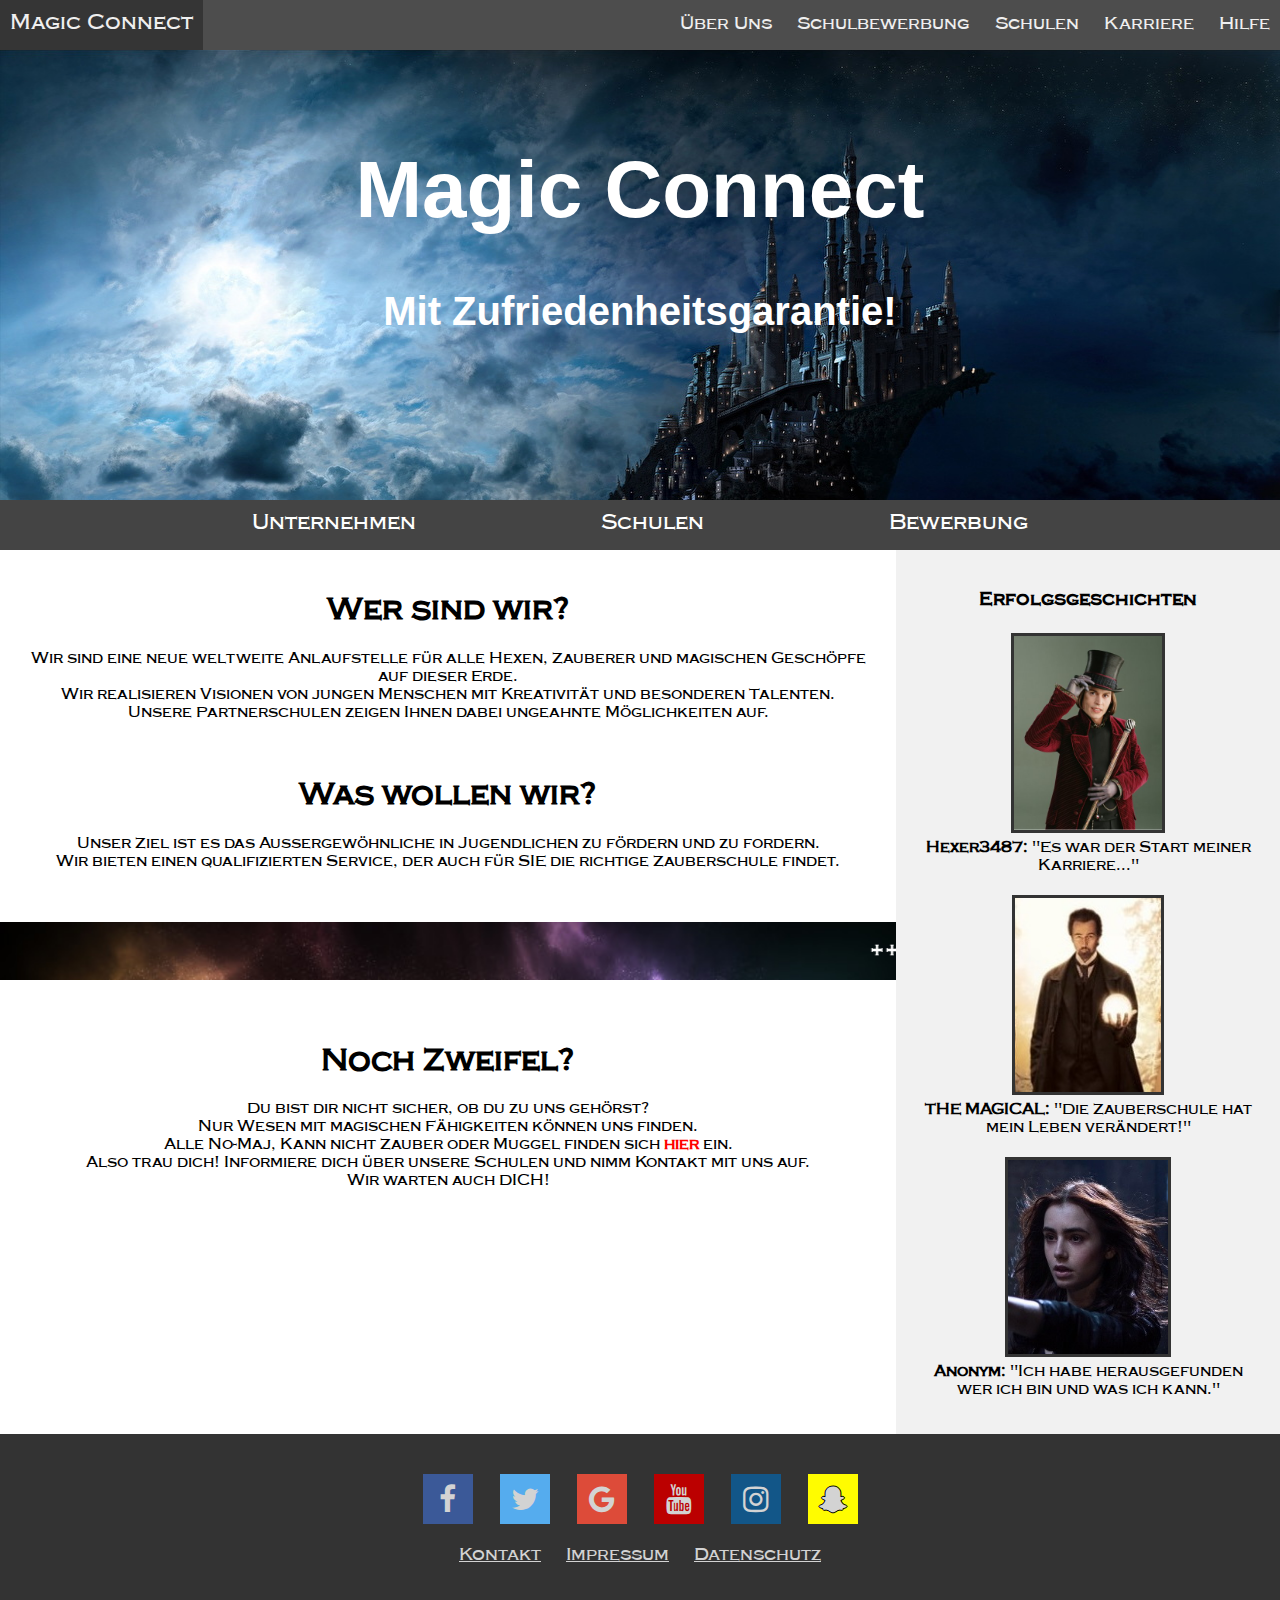
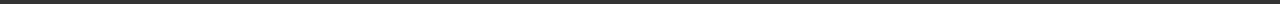
==== index.html @ 9f80e4c5 "changed Nav-Bar Namen" ====
<!DOCTYPE html>
<html lang="en">

<head>
  <meta charset="UTF-8">
  <meta name="viewport" content="width=device-width, initial-scale=1">

  <link rel="stylesheet" href="css/home.css">
  <link rel="stylesheet" href="https://cdnjs.cloudflare.com/ajax/libs/font-awesome/4.7.0/css/font-awesome.min.css">

  <title>Magic Connect</title>
  <link rel="shortcut icon" type="image/x-icon" href="favicon.ico">
  <link rel="stylesheet" href="css/navigation.css">
</head>

<body>
  <div class="nav">
    <input type="checkbox" id="nav-check">
    <div class="nav-header">
      <a href="index.html">
        <div class="nav-title">
          Magic Connect
        </div>
      </a>
    </div>
    <div class="nav-btn">
      <label for="nav-check">
        <span></span>
        <span></span>
        <span></span>
      </label>
    </div>
    <div class="nav-links">
      <a href="aboutUs.html">Über Uns</a>
      <a href="application.html">Schulbewerbung</a>
      <a href="schools.html">Schulen</a>
      <a href="career.html">Karriere</a>
      <a href="help.html">Hilfe</a>
    </div>
  </div>

  <div class="slider-holder" style="margin-top: 50px;">
    <span id="slider-image-1"></span>
    <span id="slider-image-2"></span>
    <span id="slider-image-3"></span>
    <div class="image-holder">
      <div class="slider-image img1">
        <h1>Magic Connect</h1>
        <h4>Mit Zufriedenheitsgarantie!</h4>
      </div>
      <div class="slider-image img2"><a href="schools.html">
          <h1>Entdecken Sie unsere Schulen!</h1>
        </a></div>
      <div class="slider-image img3"><a href="application.html">
          <h1>Jetzt Bewerben!</h1>
        </a></div>
    </div>
  </div>

  <div class="slider-div">
    <a href="#slider-image-1" class="slider-item">Unternehmen</a>
    <a href="#slider-image-2" class="slider-item">Schulen</a>
    <a href="#slider-image-3" class="slider-item">Bewerbung</a>
  </div>

  <div class="row">

    <div class="main">
      <h1>Wer sind wir?</h1>
      <p>Wir sind eine neue weltweite Anlaufstelle für alle Hexen, Zauberer und magischen Geschöpfe auf dieser Erde.
        <br>Wir realisieren Visionen von jungen Menschen mit Kreativität und besonderen Talenten.
        <br>Unsere Partnerschulen zeigen Ihnen dabei ungeahnte Möglichkeiten auf.</p>
      <br>
      <h1>Was wollen wir?</h1>
      <p>Unser Ziel ist es das Außergewöhnliche in Jugendlichen zu fördern und zu fordern.<br>Wir bieten einen
        qualifizierten Service, der auch für SIE die richtige Zauberschule findet.</p>
      <br><br>
      <marquee class="banner" scrollamount=3 scrolldelay=1>
        <h3>+++ Beginne deine Reise jetzt und werde ein Teil der Zauberwelt +++</h3>
      </marquee>
      <br><br><br>
      <h1>Noch Zweifel?</h1>
      <p>Du bist dir nicht sicher, ob du zu uns gehörst?
        <br>Nur Wesen mit magischen Fähigkeiten können uns finden.
        <br>Alle No-Maj, Kann nicht Zauber oder Muggel finden sich <b><a class="link" target="_blank"
            href="https://www.arbeitsagentur.de/bildung">hier</a></b> ein.
        <br>Also trau dich! Informiere dich über unsere Schulen und nimm Kontakt mit uns auf.
        <br>Wir warten auch DICH!</p>
    </div>

    <div class="side">
      <h3>Erfolgsgeschichten</h3>

      <div class="side_container">
        <div><img src="Img/home_zauberer1.jpg" alt="user" class="persons" style="height:200px;" />
          <p><b>Hexer3487: </b>"Es war der Start meiner Karriere..."</p>
        </div>

        <div><img src="Img/home_zauberer2.jpg" alt="user" class="persons" style="height:200px;" />
          <p><b>THE MAGICAL: </b>"Die Zauberschule hat mein Leben verändert!"</p>
        </div>

        <div><img src="Img/home_zauberer3.jpg" alt="user" class="persons" style="height:200px;" />
          <p><b>Anonym: </b>"Ich habe herausgefunden wer ich bin und was ich kann."</p>
        </div>
      </div>
    </div>
  </div>

  <div class="footer">
    <div class="footer_icon">
      <a href="https://www.facebook.com/" target="_blank" class="fa fa-facebook"></a>
      <a href="https://www.twitter.com/" target="_blank" class="fa fa-twitter"></a>
      <a href="https://www.google.com/" target="_blank" class="fa fa-google"></a>
      <a href="https://www.youtube.com/" target="_blank" class="fa fa-youtube"></a>
      <a href="https://www.instagram.com/" target="_blank" class="fa fa-instagram"></a>
      <a href="https://www.snapchat.com/" target="_blank" class="fa fa-snapchat-ghost"></a>
    </div>
    <div class="footer_text">
      <a href="contact.html">Kontakt</a>
      <a href="imprint.html">Impressum</a>
      <a href="dataProtection.html">Datenschutz</a>
    </div>
  </div>

</body>

</html>
---- css/home.css ----
* {
  box-sizing: border-box;
}

body {
  margin: 0;
}

.row {
  display: flex;
  flex-wrap: wrap;
  text-align: center;
}

.main {   
  width: 70%;
  background-color: white;
  padding: 20px;
}

.side {
  width: 30%;
  background-color: #f1f1f1;
  padding: 20px;
}

.banner {
  color: white;
  background-image: url("../Img/home_banner1.jpg");
  background-size: cover;
  margin: 0px -20px;
}

.link {
  color: red;
  text-decoration: none;
}

@media screen and (max-width: 800px) {
  .main, .side {
    width: 100%;
  }
}
.side_container {}
@media screen and (min-width: 600px) and (max-width: 800px) {
  .side_container {
    display: flex;
    direction: row;
  }
}

.persons {
  border: 3px solid #333;
  margin-bottom: -15px;
  margin-top: 5px;
}

.slider-holder {
  width: 100%;
  height: 450px;
  overflow: hidden;
}
       
.image-holder {
  width: 300%;
  height: 450px;
  clear: both;
  position: relative;
  background-color: grey;
 
  -webkit-transition: left 2s;
  -moz-transition: left 2s;
  -o-transition: left 2s;
  transition: left 2s;
}
       
.slider-image {
  float: left;
  width: 33.33%;
  height: 450px;
  position: relative;

  background-size: cover;
  color: white;
  text-align: center;
  font-family: Chiller, Helvetica, sans-serif;
  font-size: 35px;
}
.slider-image a {
  text-decoration: none;
  color: white;
}

.img1 {
  background-image: url("../Img/home_slide1.jpg");
  padding: 40px;
  font-size: 40px;
}
.img2 {
  background-image: url("../Img/home_slide2.jpg");
  padding: 100px;
}
.img3 {
  background-image: url("../Img/home_slide3.jpg");
  padding: 100px;
}

@media screen and (max-width: 600px) {
  .img1 {
    background-image: url("../Img/home_slide1_mobile.jpg");
    padding: 10px;
    font-size: 25px;
  }
  .img2 {
    background-image: url("../Img/home_slide2_mobile.jpg");
    padding: 180px 20px;
    font-size: 25px;
  }          
  .img3 {
    background-image: url("../Img/home_slide3_mobile.jpg");
    padding: 20px;
    font-size: 25px;
  }
}

#slider-image-1:target ~ .image-holder {
  left: 0px;
}
#slider-image-2:target ~ .image-holder {
  left: -100%;
}
#slider-image-3:target ~ .image-holder {
  left: -200%;
}

.slider-div {
  position: relative;
  height: 50px;
  text-align: center;
  font-size: 22px;
  padding-top: 10px;
  background-color: #444;
}
.slider-item {
  color: white;
  margin: 7%;
  text-decoration: none;
}
.slider-item:hover {
  border-bottom: 5px solid white;
}

@media screen and (max-width: 400px) {
  .slider-div {
    position: relative;
    top: -60px;
    margin: 0;
    background: none;
    font-size: 0px;
  }

  .slider-item {
    display: inline-block;
    height: 10px;
    width: 10px;
    border-radius: 5px;
    background-color: brown;
  }
  .slider-item:hover {
    border: none;
  }
}

@media screen and (min-width: 400px) and (max-width: 800px) {
  .slider-div {
    position: relative;
    top: -80px;
    margin: 0;
    background: none;
    font-size: 0px;
  }

  .slider-item {
    display: inline-block;
    height: 10px;
    width: 10px;
    border-radius: 5px;
    background-color: brown;
  }
  .slider-item:hover {
    border: none;
  }
}
---- css/navigation.css ----
* {
    box-sizing: border-box;
  }

  @font-face{
    font-family:"Copperplate Gothic";
    src:url("../font/copperpate.woff");
  }

  html {
    height: 100%;
  }

  body {
    margin: 0px;
    font-family:"Copperplate Gothic";
    height: 100%;
  }

  .nav {
    height: 50px;
    width: 100%;
    background-color: #4d4d4d;
    position: fixed;
    z-index: 2;
    top: 0px;
  }

  .nav-header {
    display: inline;
  }

  .nav-title {
    height: 50px;
    display: inline-block;
    font-size: 22px;
    color: #fff;
    padding: 10px 10px 10px 10px;
  }

  .nav > .nav-btn {
    display: none;
  }

  .nav > .nav-links {
    display: inline;
    float: right;
    font-size: 18px;
    z-index: 1;
    max-height: 300px !important;
  }

  .nav > .nav-links > a {
    height: 50px;
    display: inline-block;
    padding: 13px 10px 13px 10px;
    text-decoration: none;
    color: #efefef;
  }

  .nav > .nav-links > a:hover {
    background-color: rgba(0, 0, 0, 0.3);
  }

  .nav > #nav-check {
    display: none;
  }

  .nav-title {
    text-decoration: none;
    color: #efefef;
  }

  .nav-title:hover {
    background-color: rgba(0, 0, 0, 0.3);
  }

  @media (max-width:738px) {
    .nav > .nav-btn {
      display: inline-block;
      position: absolute;
      right: 0px;
      top: 0px;
    }
    .nav > .nav-btn > label {
      display: inline-block;
      width: 50px;
      height: 50px;
      padding: 13px;
    }
    .nav > .nav-btn > label:hover,.nav  #nav-check:checked ~ .nav-btn > label {
      background-color: rgba(0, 0, 0, 0.3);
    }
    .nav > .nav-btn > label > span {
      display: block;
      width: 25px;
      height: 10px;
      border-top: 2px solid #eee;
    }
    .nav > .nav-links {
      position: absolute;
      display: block;
      width: 100%;
      background-color: #333;
      height: 0px;
      transition: all 0.3s ease-in;
      overflow-y: hidden;
      top: 50px;
      left: 0px;
    }
    .nav > .nav-links > a {
      display: block;
      width: 100%;
    }
    .nav > #nav-check:not(:checked) ~ .nav-links {
      height: 0px;
    }
    .nav > #nav-check:checked ~ .nav-links {
      height: calc(100vh - 50px);
      overflow-y: auto;
    }
  }

  .footer {
    position: relative;
    left: 0;
    bottom: 0;
    width: 100%;
    background-color: #333;
    color: white;
    text-align: center;
    height: 170px;
    padding-top: 30px;
  }
  @media screen and (max-width: 500px) {
    .footer {
      height: 250px;
    }
  }

  .footer_icon {
    font-size: 28px;
  }

  .footer_text {
    padding: 10px;
    font-size: 18px;
  }

  .footer > * > a {
    color: lightgray;
    margin: 10px;
  }

.fa {
  padding: 10px;
  font-size: 30px;
  width: 50px;
  height: 50px;
  text-align: center;
  text-decoration: none;
  margin: 5px 2px;
}

.fa:hover {
    opacity: 0.7;
}

.fa-facebook {
  background: #3B5998;
  color: white;
}
.fa-twitter {
  background: #55ACEE;
  color: white;
}
.fa-google {
  background: #dd4b39;
  color: white;
}
.fa-youtube {
  background: #bb0000;
  color: white;
  width: 50px;
}
.fa-instagram {
  background: #125688;
  color: white;
}
.fa-snapchat-ghost {
  background: #fffc00;
  color: white;
  text-shadow: -1px 0 black, 0 1px black, 1px 0 black, 0 -1px black;
}
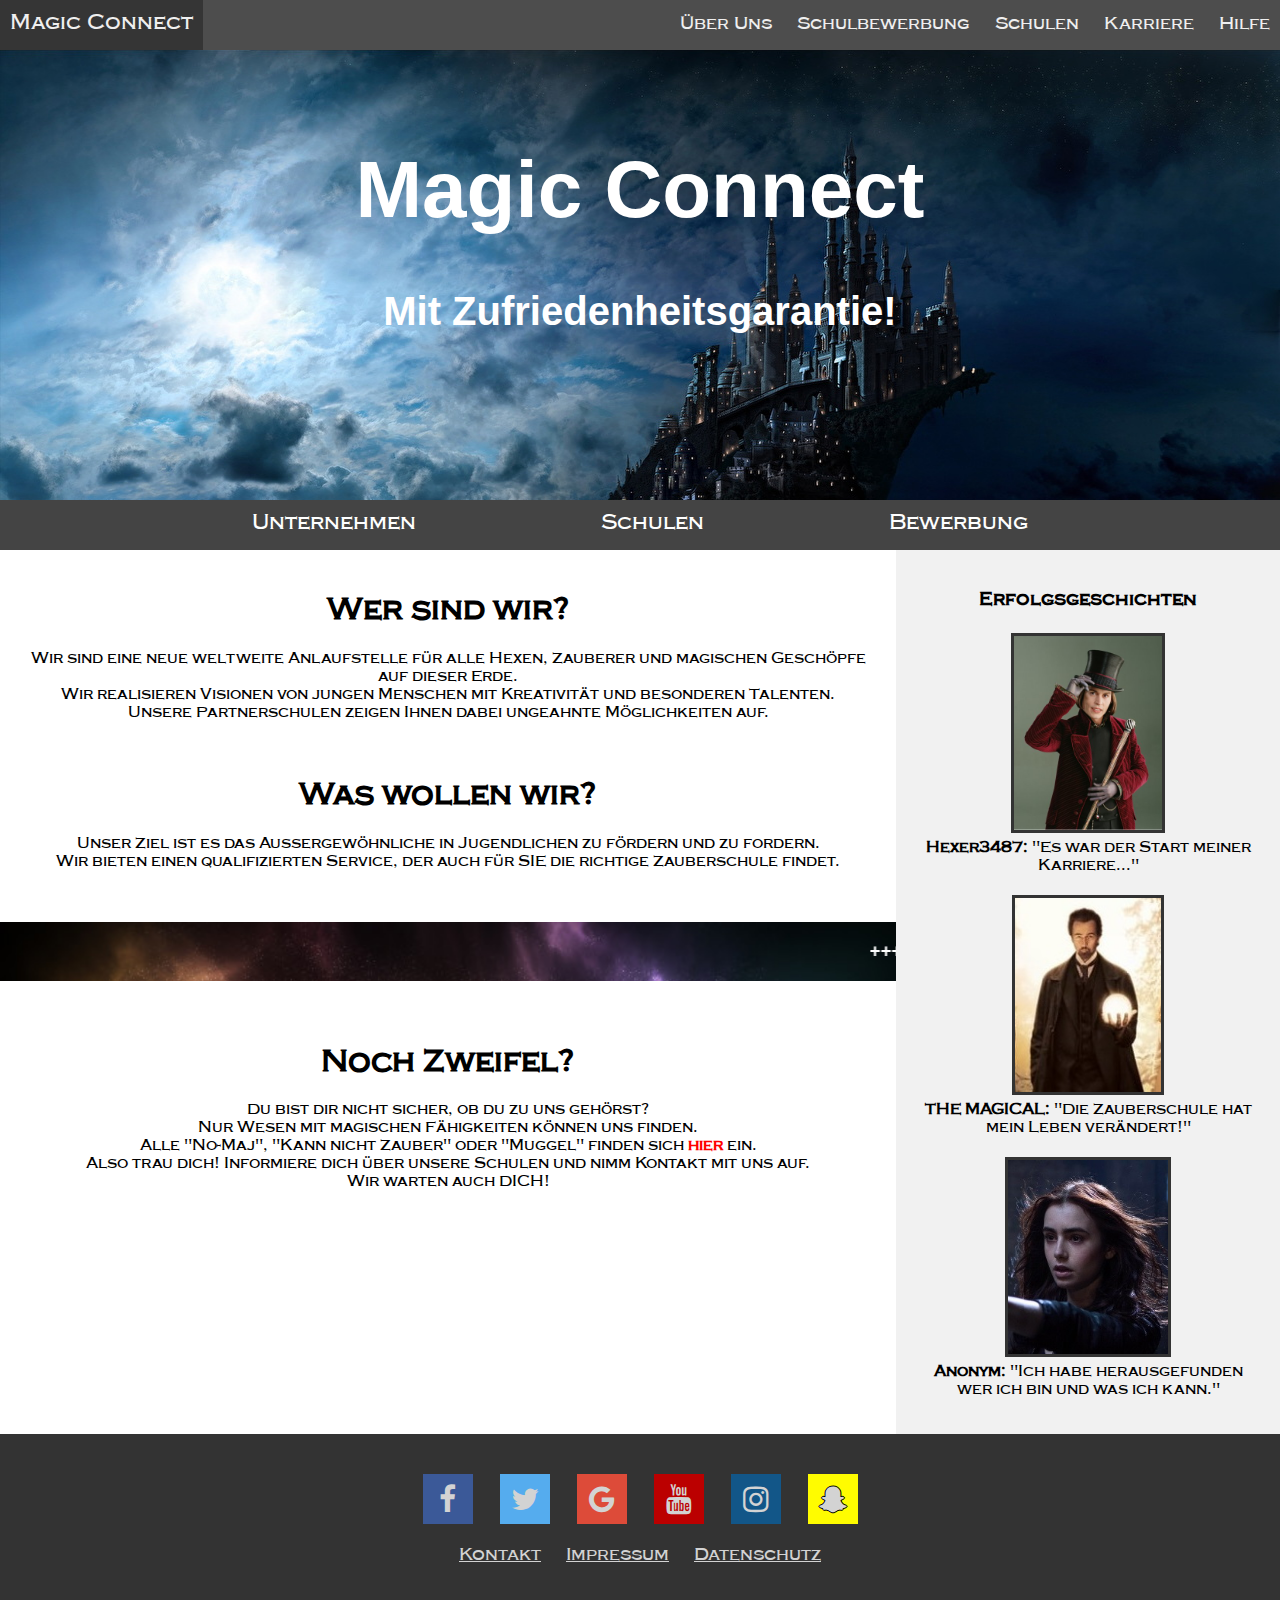
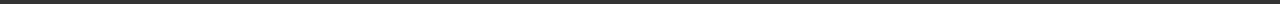
==== commit e567dcde: "home small style fixes" ====
--- a/index.html
+++ b/index.html
@@ -76,13 +76,13 @@
         qualifizierten Service, der auch für SIE die richtige Zauberschule findet.</p>
       <br><br>
       <marquee class="banner" scrollamount=3 scrolldelay=1>
-        <h3>+++ Beginne deine Reise jetzt und werde ein Teil der Zauberwelt +++</h3>
+        <h3><span style="font-family: Arial">+++</span> Beginne deine Reise jetzt und werde ein Teil der Zauberwelt <span style="font-family: Arial">+++</span></h3>
       </marquee>
       <br><br><br>
       <h1>Noch Zweifel?</h1>
       <p>Du bist dir nicht sicher, ob du zu uns gehörst?
         <br>Nur Wesen mit magischen Fähigkeiten können uns finden.
-        <br>Alle No-Maj, Kann nicht Zauber oder Muggel finden sich <b><a class="link" target="_blank"
+        <br>Alle &quot;No-Maj&quot;, &quot;Kann nicht Zauber&quot; oder &quot;Muggel&quot; finden sich <b><a class="link" target="_blank"
             href="https://www.arbeitsagentur.de/bildung">hier</a></b> ein.
         <br>Also trau dich! Informiere dich über unsere Schulen und nimm Kontakt mit uns auf.
         <br>Wir warten auch DICH!</p>
--- a/css/home.css
+++ b/css/home.css
@@ -45,7 +45,7 @@
 @media screen and (min-width: 600px) and (max-width: 800px) {
   .side_container {
     display: flex;
-    direction: row;
+    flex-direction: row;
   }
 }
 
--- a/css/navigation.css
+++ b/css/navigation.css
@@ -75,7 +75,7 @@
     background-color: rgba(0, 0, 0, 0.3);
   }
 
-  @media (max-width:738px) {
+  @media (max-width: 825px) {
     .nav > .nav-btn {
       display: inline-block;
       position: absolute;
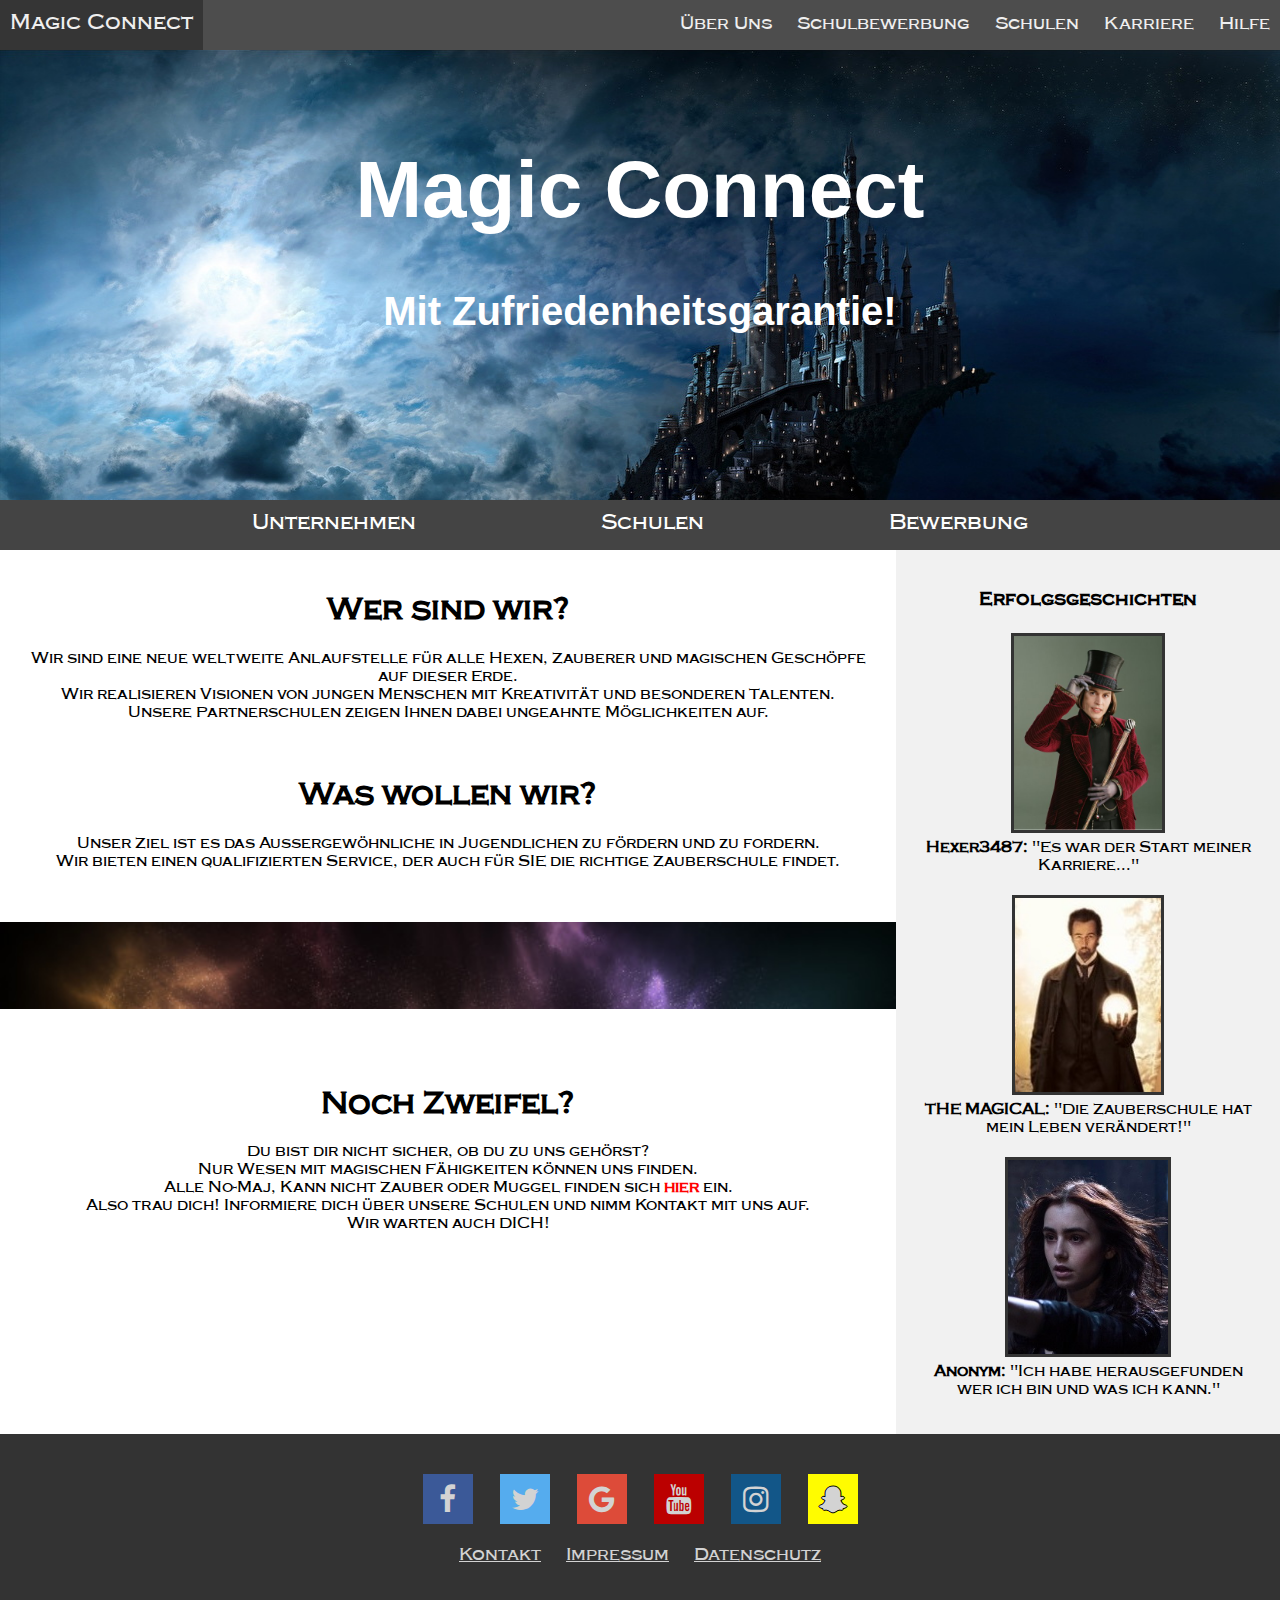
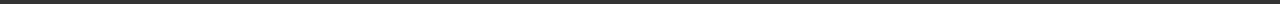
==== commit ea76476a: "Replace marquee" ====
--- a/index.html
+++ b/index.html
@@ -75,14 +75,14 @@
       <p>Unser Ziel ist es das Außergewöhnliche in Jugendlichen zu fördern und zu fordern.<br>Wir bieten einen
         qualifizierten Service, der auch für SIE die richtige Zauberschule findet.</p>
       <br><br>
-      <marquee class="banner" scrollamount=3 scrolldelay=1>
-        <h3><span style="font-family: Arial">+++</span> Beginne deine Reise jetzt und werde ein Teil der Zauberwelt <span style="font-family: Arial">+++</span></h3>
-      </marquee>
+      <div class="marquee banner" scrollamount=3 scrolldelay=1>
+        <h3>+++ Beginne deine Reise jetzt und werde ein Teil der Zauberwelt +++</h3>
+      </div>
       <br><br><br>
       <h1>Noch Zweifel?</h1>
       <p>Du bist dir nicht sicher, ob du zu uns gehörst?
         <br>Nur Wesen mit magischen Fähigkeiten können uns finden.
-        <br>Alle &quot;No-Maj&quot;, &quot;Kann nicht Zauber&quot; oder &quot;Muggel&quot; finden sich <b><a class="link" target="_blank"
+        <br>Alle No-Maj, Kann nicht Zauber oder Muggel finden sich <b><a class="link" target="_blank"
             href="https://www.arbeitsagentur.de/bildung">hier</a></b> ein.
         <br>Also trau dich! Informiere dich über unsere Schulen und nimm Kontakt mit uns auf.
         <br>Wir warten auch DICH!</p>
--- a/css/home.css
+++ b/css/home.css
@@ -45,7 +45,7 @@
 @media screen and (min-width: 600px) and (max-width: 800px) {
   .side_container {
     display: flex;
-    flex-direction: row;
+    direction: row;
   }
 }
 
@@ -150,6 +150,27 @@
   border-bottom: 5px solid white;
 }
 
+.marquee {
+  width: calc(100% + 40px);
+  line-height: 50px;
+  background-color: red;
+  color: white;
+  white-space: nowrap;
+  overflow: hidden;
+  box-sizing: border-box;
+}
+.marquee h3 {
+  display: inline-block;
+  padding-left: 100%;
+  animation: marquee 15s linear infinite;
+}
+
+@keyframes marquee {
+  0%   { transform: translate(0, 0); }
+  100% { transform: translate(-100%, 0); }
+}
+
+
 @media screen and (max-width: 400px) {
   .slider-div {
     position: relative;
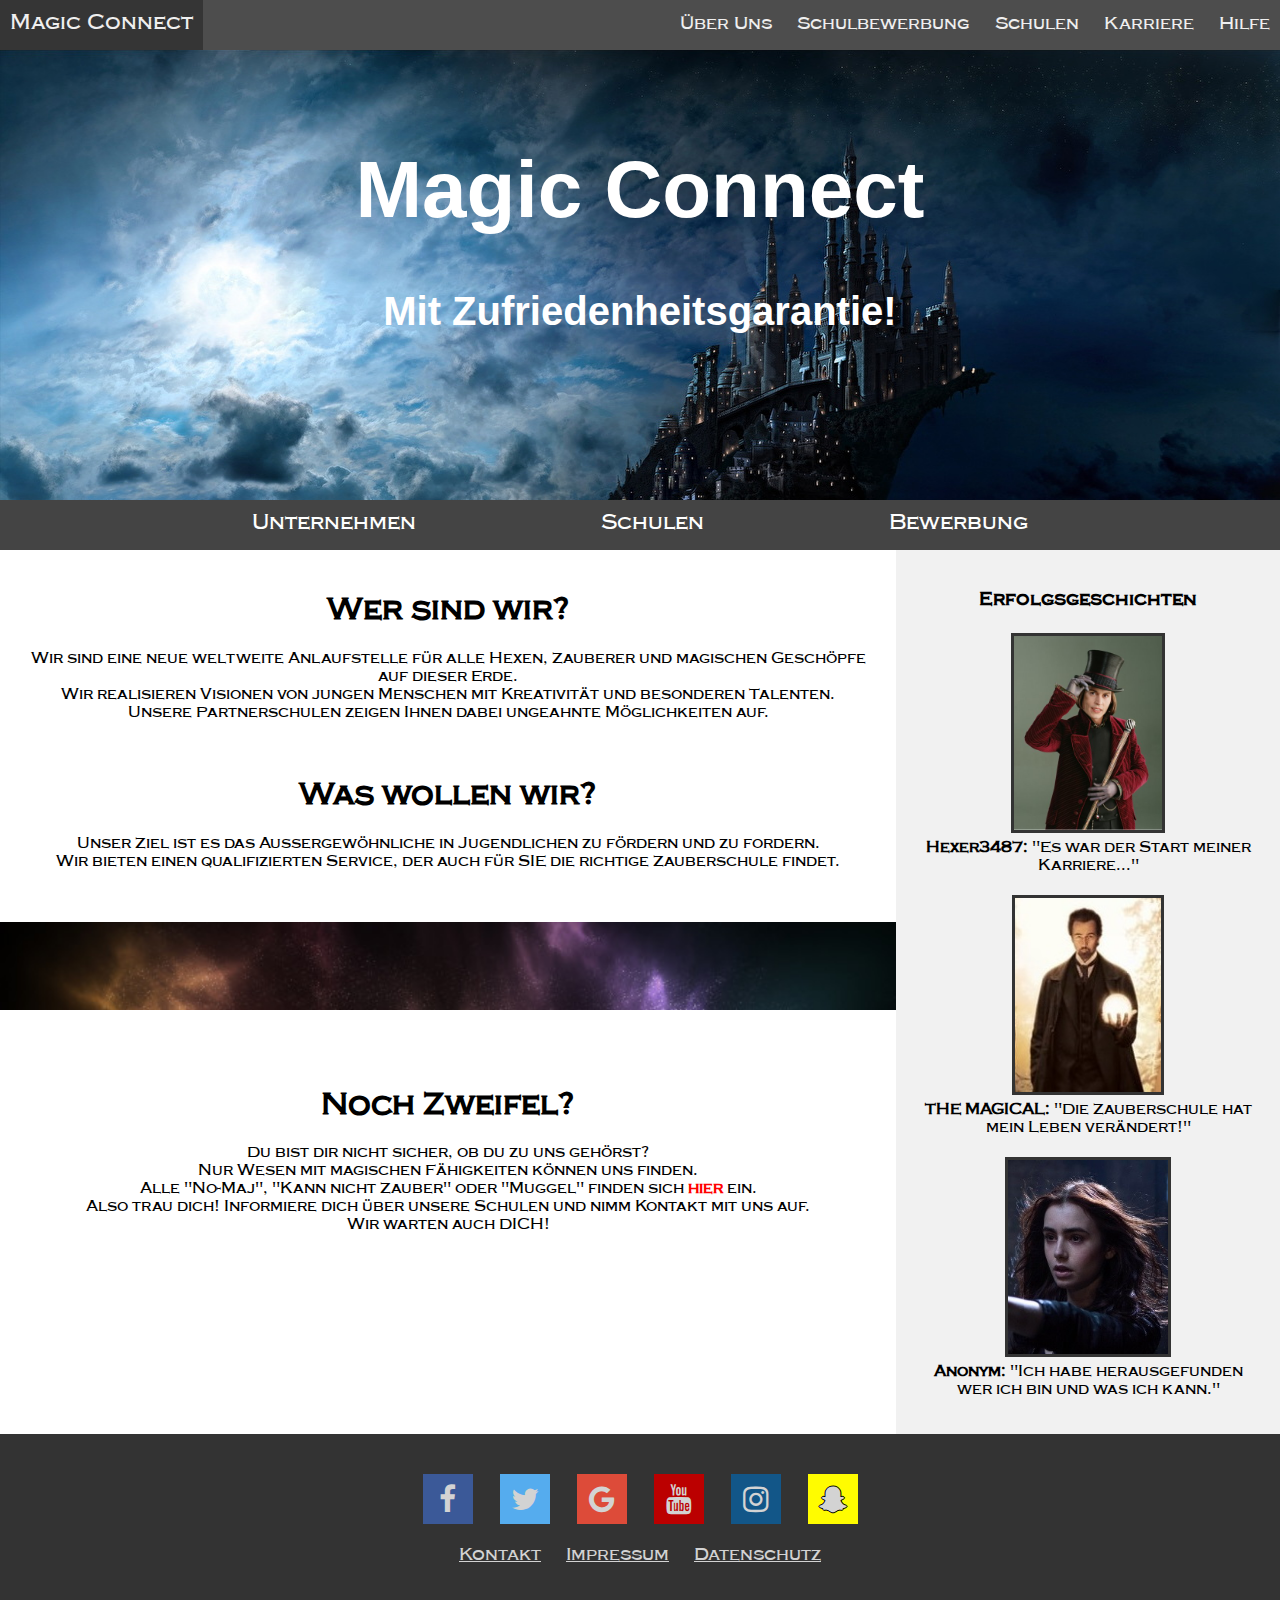
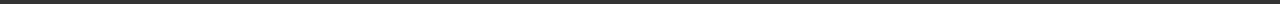
==== commit afbde1e6: "Merge branch 'master' of https://github.com/nicetheis/WebEngineering1Website" ====
--- a/index.html
+++ b/index.html
@@ -76,13 +76,13 @@
         qualifizierten Service, der auch für SIE die richtige Zauberschule findet.</p>
       <br><br>
       <div class="marquee banner" scrollamount=3 scrolldelay=1>
-        <h3>+++ Beginne deine Reise jetzt und werde ein Teil der Zauberwelt +++</h3>
+        <h3><span style="font-family: Arial">+++</span> Beginne deine Reise jetzt und werde ein Teil der Zauberwelt <span style="font-family: Arial">+++</span></h3>
       </div>
       <br><br><br>
       <h1>Noch Zweifel?</h1>
       <p>Du bist dir nicht sicher, ob du zu uns gehörst?
         <br>Nur Wesen mit magischen Fähigkeiten können uns finden.
-        <br>Alle No-Maj, Kann nicht Zauber oder Muggel finden sich <b><a class="link" target="_blank"
+        <br>Alle &quot;No-Maj&quot;, &quot;Kann nicht Zauber&quot; oder &quot;Muggel&quot; finden sich <b><a class="link" target="_blank"
             href="https://www.arbeitsagentur.de/bildung">hier</a></b> ein.
         <br>Also trau dich! Informiere dich über unsere Schulen und nimm Kontakt mit uns auf.
         <br>Wir warten auch DICH!</p>
--- a/css/home.css
+++ b/css/home.css
@@ -45,7 +45,7 @@
 @media screen and (min-width: 600px) and (max-width: 800px) {
   .side_container {
     display: flex;
-    direction: row;
+    flex-direction: row;
   }
 }
 
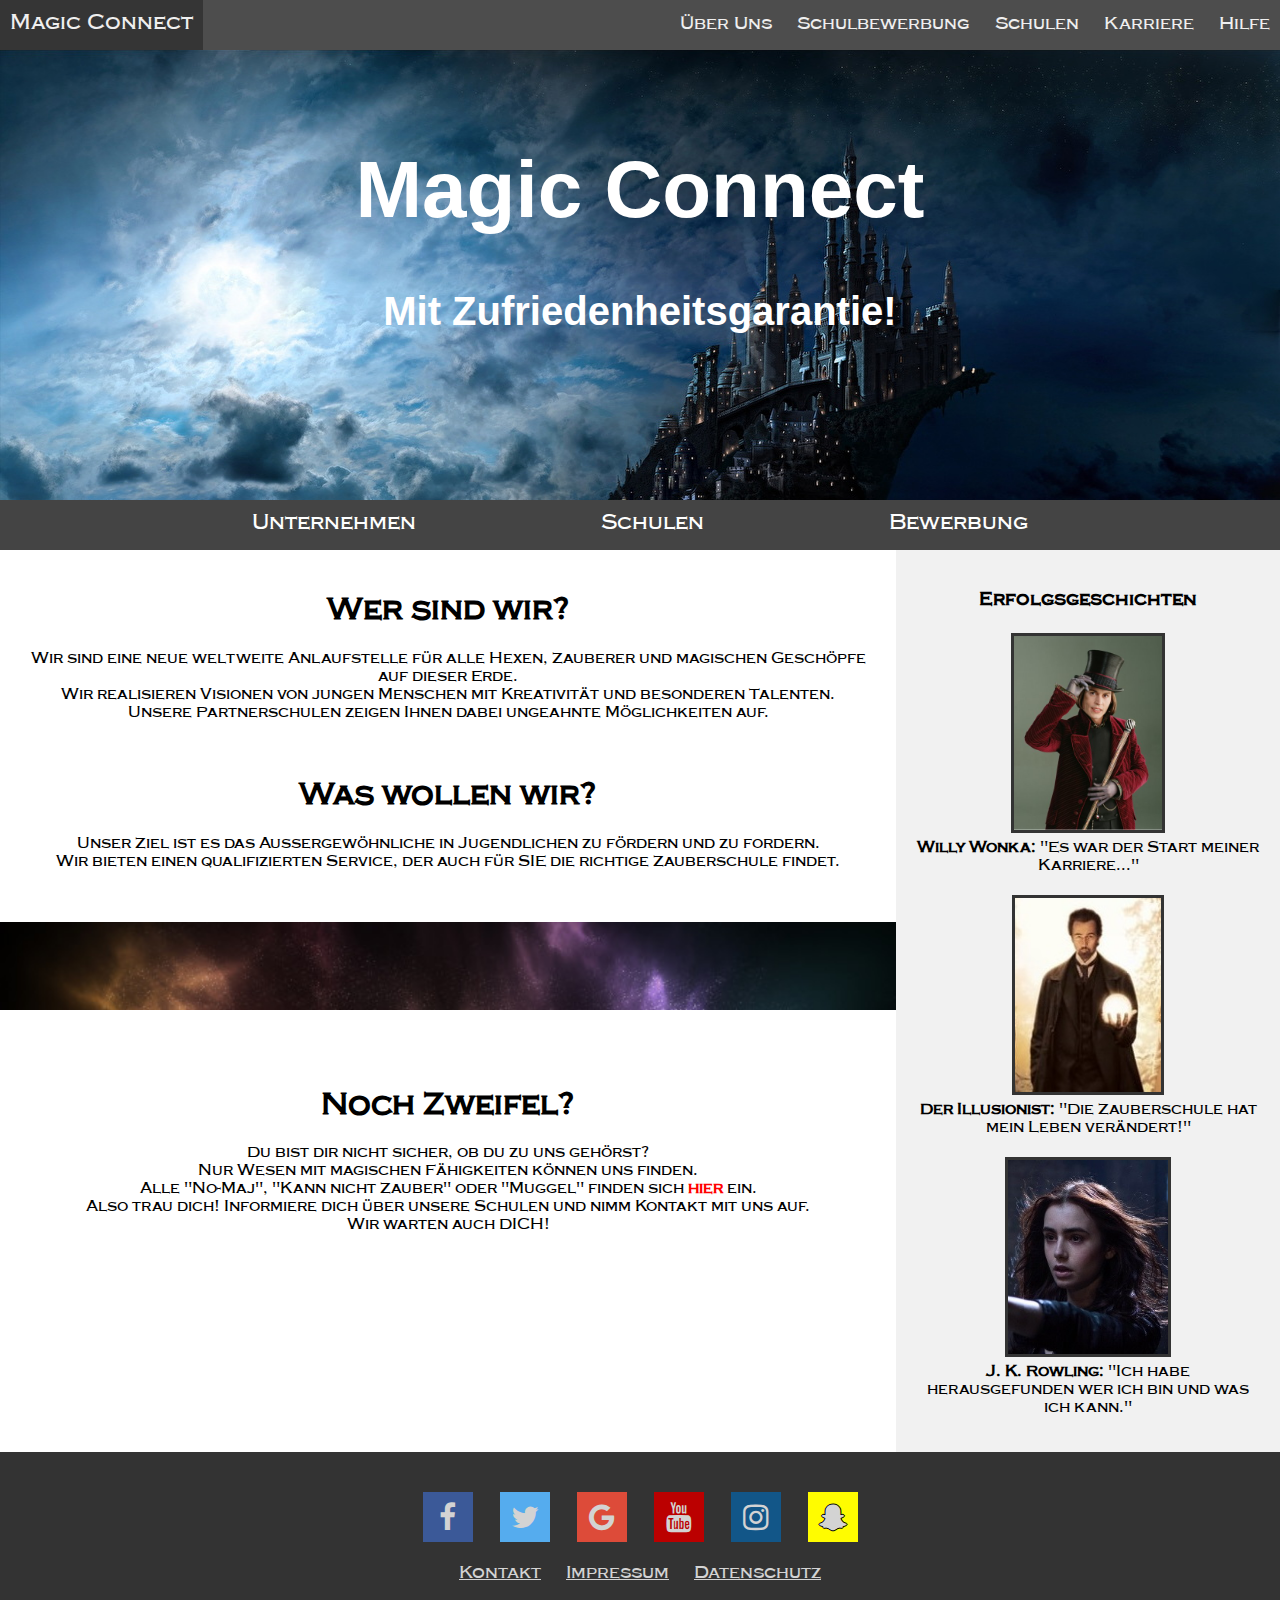
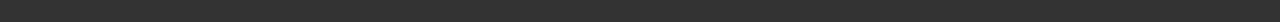
==== commit 0855fef0: "changed names of wizards at index..html" ====
--- a/index.html
+++ b/index.html
@@ -93,15 +93,15 @@
 
       <div class="side_container">
         <div><img src="Img/home_zauberer1.jpg" alt="user" class="persons" style="height:200px;" />
-          <p><b>Hexer3487: </b>"Es war der Start meiner Karriere..."</p>
+          <p><b>Willy Wonka: </b>"Es war der Start meiner Karriere..."</p>
         </div>
 
         <div><img src="Img/home_zauberer2.jpg" alt="user" class="persons" style="height:200px;" />
-          <p><b>THE MAGICAL: </b>"Die Zauberschule hat mein Leben verändert!"</p>
+          <p><b>Der Illusionist: </b>"Die Zauberschule hat mein Leben verändert!"</p>
         </div>
 
         <div><img src="Img/home_zauberer3.jpg" alt="user" class="persons" style="height:200px;" />
-          <p><b>Anonym: </b>"Ich habe herausgefunden wer ich bin und was ich kann."</p>
+          <p><b>J. K. Rowling: </b>"Ich habe herausgefunden wer ich bin und was ich kann."</p>
         </div>
       </div>
     </div>
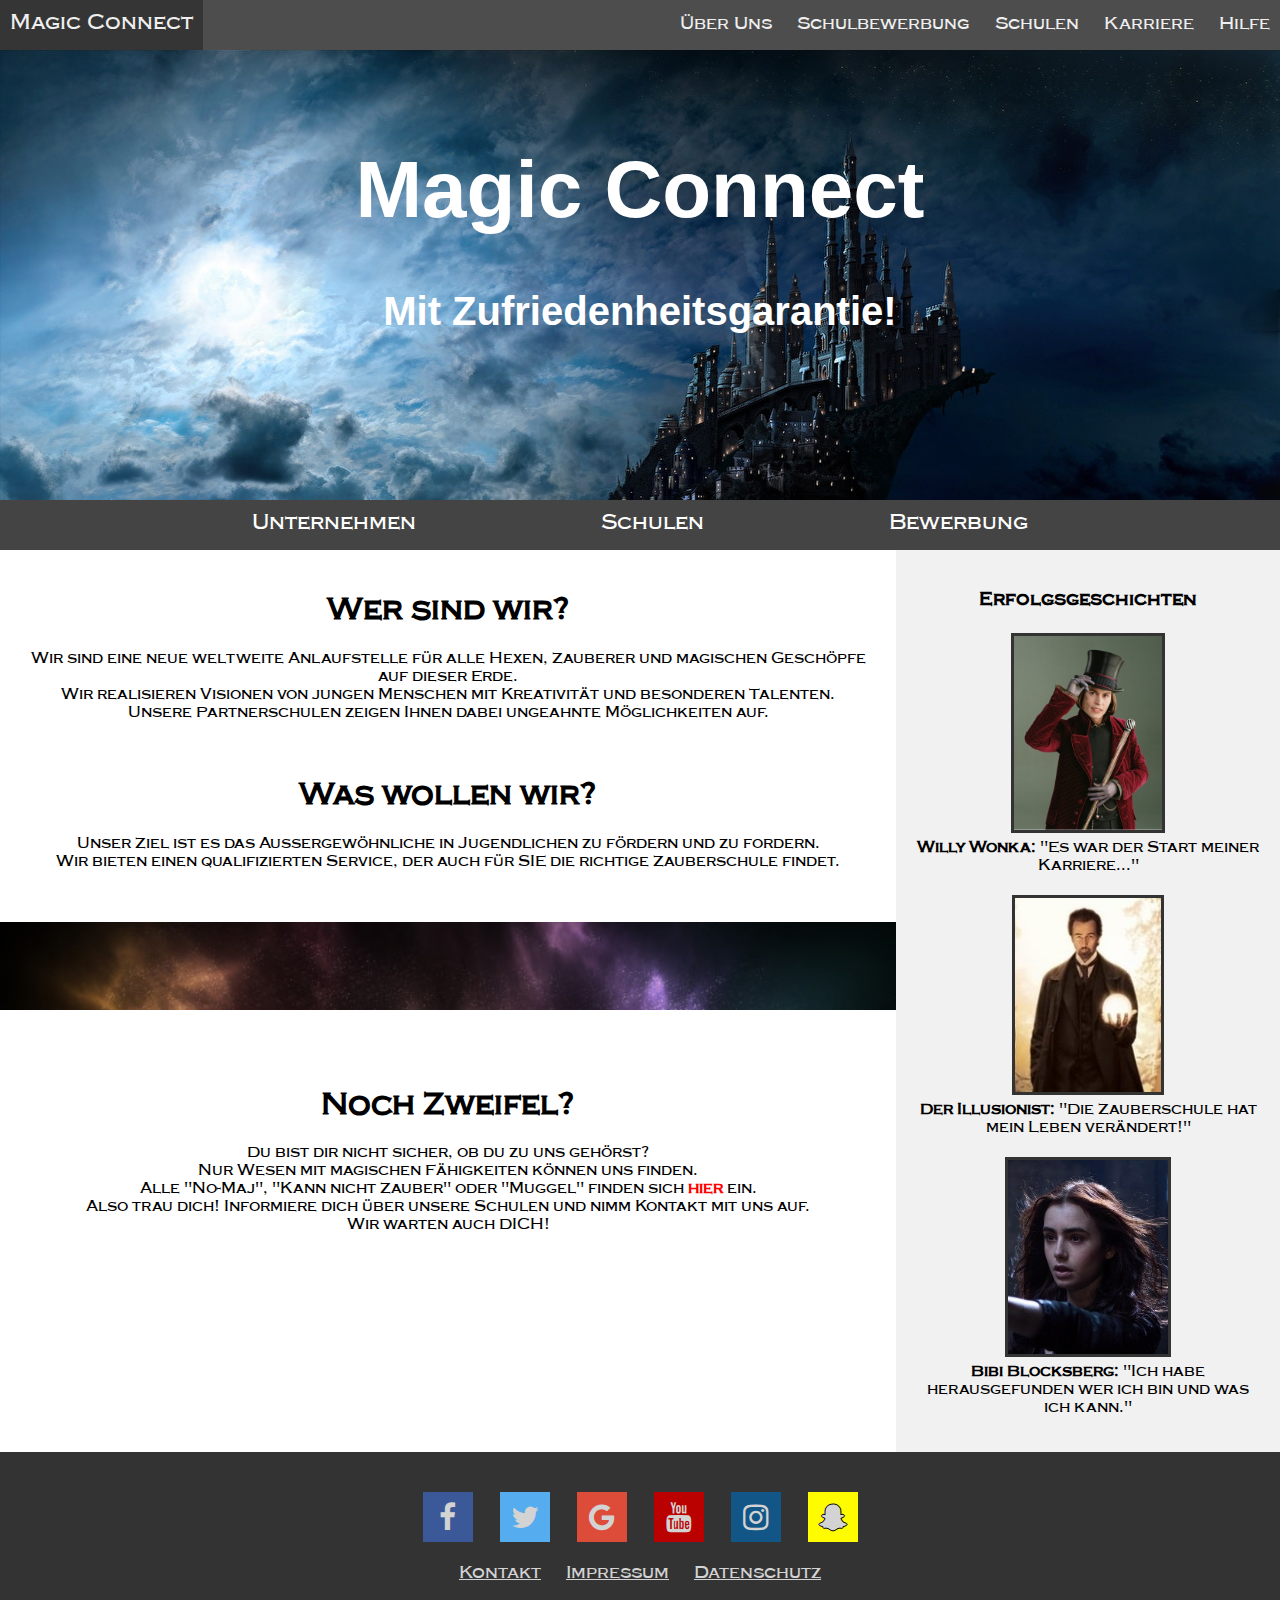
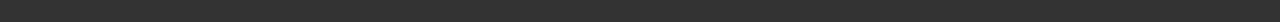
==== commit 8c5bf0c5: "last changes" ====
--- a/index.html
+++ b/index.html
@@ -101,7 +101,7 @@
         </div>
 
         <div><img src="Img/home_zauberer3.jpg" alt="user" class="persons" style="height:200px;" />
-          <p><b>J. K. Rowling: </b>"Ich habe herausgefunden wer ich bin und was ich kann."</p>
+          <p><b>Bibi Blocksberg: </b>"Ich habe herausgefunden wer ich bin und was ich kann."</p>
         </div>
       </div>
     </div>
